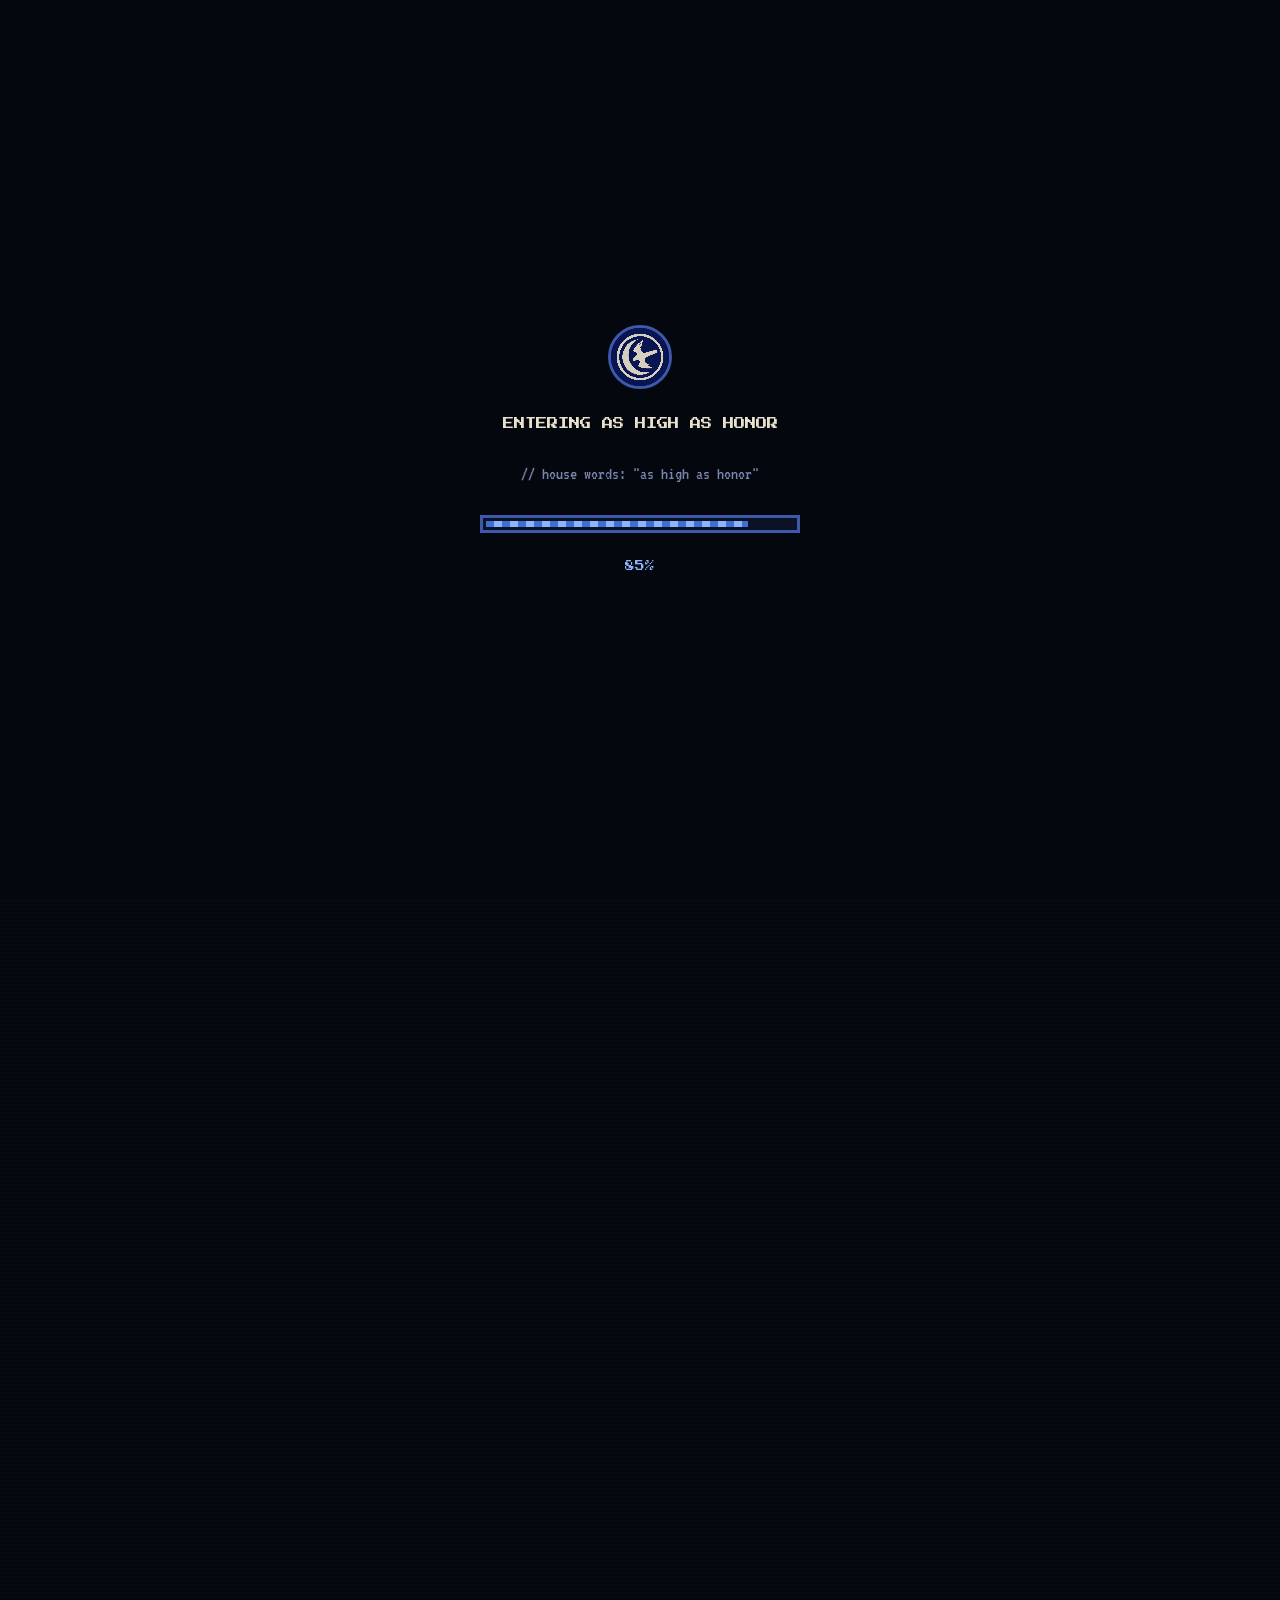
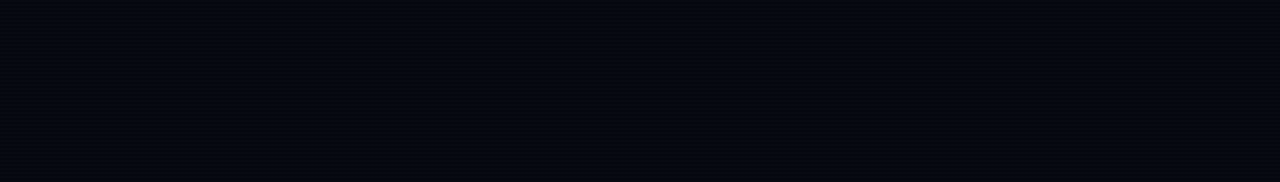
==== index.html @ 05a234ca "Add files via upload" ====
<!doctype html>
<html lang="en">
<head>
<meta charset="UTF-8">
<meta name="viewport" content="width=device-width, initial-scale=1.0">
<title>As High As Honor — CTF Team</title>
<meta name="description" content="As High As Honor — competitive CTF team. AsHighAsHonor.">
<link rel="icon" href="assets/logo.jpg">
<link rel="preconnect" href="https://fonts.googleapis.com">
<link rel="preconnect" href="https://fonts.gstatic.com" crossorigin>
<link href="https://fonts.googleapis.com/css2?family=Press+Start+2P&family=VT323&display=swap" rel="stylesheet">
<link rel="stylesheet" href="assets/styles.css">
</head>
<body data-page="home">

<div id="loader">
  <img class="loader-logo" src="assets/logo.jpg" alt="">
  <div class="loader-text">ENTERING AS HIGH AS HONOR</div>
  <div class="loader-sub">// house words: "as high as honor"</div>
  <div class="loader-bar-track"><div class="loader-bar-fill" id="loader-fill"></div></div>
  <div class="loader-pct" id="loader-pct">0%</div>
</div>

<div id="page-content">

<header>
  <nav class="nav">
    <a class="brand" href="index.html">
      <img src="assets/logo.jpg" alt="As High As Honor logo">
      AS HIGH<br>AS HONOR
    </a>
    <div class="navlinks">
      <a href="index.html" class="active">Home</a>
      <a href="members.html">Members</a>
      <a href="writeups.html">Writeups</a>
      <a href="events.html">Events</a>
      <a href="archive.html">Archive</a>
      <a href="contact.html">Contact</a>
    </div>
    <div class="nav-right">
      <a class="pixel-btn ghost" href="https://ctftime.org/team/447040" target="_blank" rel="noopener">CTFtime</a>
      <a class="pixel-btn" href="https://discord.gg/tjXGtZprT" target="_blank" rel="noopener">Discord</a>
    </div>
  </nav>
</header>

<main>

  <section style="padding-top:88px;">
    <div class="wrap" style="display:grid; grid-template-columns:1.2fr 0.8fr; gap:56px; align-items:center;">
      <div>
        <div class="eyebrow">AsHighAsHonor // CTF Team</div>
        <h1 style="font-size:clamp(1.6rem, 4vw, 2.5rem); color:var(--parchment);">As High<br>As Honor</h1>
        <p style="color:var(--muted); max-width:56ch; font-size:1.2rem; margin-top:22px;">
          A competitive CTF crew forged on precision, patience, and holding the line under pressure.
          We compete across web, pwn, reversing, crypto, and forensics — every banner we fly, we defend.
        </p>
        <div style="display:flex; gap:16px; margin-top:32px; flex-wrap:wrap;">
          <a class="pixel-btn" href="members.html">Meet the Team</a>
          <a class="pixel-btn ghost" href="https://discord.gg/tjXGtZprT" target="_blank" rel="noopener">Join Discord</a>
        </div>
        <div class="tag-row" style="margin-top:36px;">
          <span>Web Exploitation</span>
          <span>Reverse Engineering</span>
          <span>Pwn / Binary Exploitation</span>
          <span>Cryptography</span>
          <span>Forensics</span>
        </div>
      </div>
      <div class="pixel-card" style="padding:28px; text-align:center;">
        <img src="assets/sigil.jpg" alt="As High As Honor emblem" style="border:2px solid var(--line);">
      </div>
    </div>
  </section>

  <section>
    <div class="wrap">
      <div class="section-head">
        <h2>Explore the Team</h2>
        <p>The full archive, competing roster, and every write-up we've published.</p>
      </div>
      <div style="display:grid; grid-template-columns:repeat(4, 1fr); gap:22px;">

        <a class="pixel-card" href="members.html" style="padding:26px; display:block;">
          <div class="pill" style="margin-bottom:14px; display:inline-block;">ROSTER</div>
          <h3 style="font-size:0.85rem; color:var(--parchment); margin:0 0 10px;">Members</h3>
          <p style="color:var(--muted); font-size:1rem; margin:0;">The operators behind the banner.</p>
        </a>

        <a class="pixel-card" href="writeups.html" style="padding:26px; display:block;">
          <div class="pill" style="margin-bottom:14px; display:inline-block;">RESEARCH</div>
          <h3 style="font-size:0.85rem; color:var(--parchment); margin:0 0 10px;">Writeups</h3>
          <p style="color:var(--muted); font-size:1rem; margin:0;">Challenge breakdowns and techniques.</p>
        </a>

        <a class="pixel-card" href="events.html" style="padding:26px; display:block;">
          <div class="pill" style="margin-bottom:14px; display:inline-block;">SCHEDULE</div>
          <h3 style="font-size:0.85rem; color:var(--parchment); margin:0 0 10px;">Events</h3>
          <p style="color:var(--muted); font-size:1rem; margin:0;">CTFs we're entering or have entered.</p>
        </a>

        <a class="pixel-card" href="archive.html" style="padding:26px; display:block;">
          <div class="pill" style="margin-bottom:14px; display:inline-block;">HISTORY</div>
          <h3 style="font-size:0.85rem; color:var(--parchment); margin:0 0 10px;">Archive</h3>
          <p style="color:var(--muted); font-size:1rem; margin:0;">Past seasons and results.</p>
        </a>

      </div>
    </div>
  </section>

  <section>
    <div class="wrap pixel-card" style="padding:52px; display:grid; grid-template-columns:1.2fr 1fr; gap:36px; align-items:center;">
      <div>
        <h2 style="font-size:1.15rem; color:var(--parchment); margin-bottom:14px;">Fight under our banner</h2>
        <p style="color:var(--muted); max-width:48ch;">Follow our writeups, track our next CTF, or drop into the Discord to talk shop with the team.</p>
      </div>
      <a class="pixel-btn" href="contact.html" style="justify-self:start;">Get in Touch</a>
    </div>
  </section>

</main>

<footer>
  <div class="wrap footer-row">
    <span>© 2026 As High As Honor. AsHighAsHonor.</span>
    <span class="footer-motto">"AS HIGH AS HONOR"</span>
  </div>
</footer>

</div>

<script src="assets/loader.js"></script>
</body>
</html>
---- assets/styles.css ----
/* ============================================
   AS HIGH AS HONOR — shared theme
   Dark-age pixel CTF team site
   ============================================ */

:root{
  --bg:#05070f;
  --bg-panel:#0c1225;
  --bg-panel-2:#0f1730;
  --line:#233263;
  --line-bright:#3d59ab;
  --blue:#3d6fd6;
  --blue-bright:#8fb4ff;
  --parchment:#e8e1cd;
  --gold:#c9a24b;
  --text:#d9deef;
  --muted:#7885ad;
  --pixel:8px;
}

*{box-sizing:border-box;}
html{scroll-behavior:smooth;}

body{
  margin:0;
  background:
    repeating-linear-gradient(0deg, rgba(255,255,255,0.012) 0 2px, transparent 2px 4px),
    radial-gradient(ellipse 80% 50% at 50% -10%, rgba(61,111,214,0.18), transparent 60%),
    var(--bg);
  color:var(--text);
  font-family:'VT323', monospace;
  font-size:19px;
  line-height:1.65;
}

h1,h2,h3,.pixel-font{
  font-family:'Press Start 2P', monospace;
  letter-spacing:0.02em;
  line-height:1.5;
}

a{color:inherit; text-decoration:none;}
img{max-width:100%; display:block;}
::selection{background:var(--blue); color:#fff;}
:focus-visible{outline:2px solid var(--blue-bright); outline-offset:3px;}

.wrap{max-width:1120px; margin:0 auto; padding:0 24px;}

/* ---------- pixel-cut card ---------- */
.pixel-card{
  --p:var(--pixel);
  background:var(--bg-panel);
  border:3px solid var(--line);
  clip-path: polygon(
    0 var(--p), var(--p) var(--p), var(--p) 0,
    calc(100% - var(--p)) 0, calc(100% - var(--p)) var(--p), 100% var(--p),
    100% calc(100% - var(--p)), calc(100% - var(--p)) calc(100% - var(--p)), calc(100% - var(--p)) 100%,
    var(--p) 100%, var(--p) calc(100% - var(--p)), 0 calc(100% - var(--p))
  );
}

.pixel-btn{
  --p:6px;
  display:inline-flex; align-items:center; gap:10px;
  font-family:'Press Start 2P', monospace;
  font-size:0.68rem;
  padding:14px 20px;
  background:var(--blue);
  color:#fff;
  border:3px solid var(--blue-bright);
  clip-path: polygon(
    0 var(--p), var(--p) var(--p), var(--p) 0,
    calc(100% - var(--p)) 0, calc(100% - var(--p)) var(--p), 100% var(--p),
    100% calc(100% - var(--p)), calc(100% - var(--p)) calc(100% - var(--p)), calc(100% - var(--p)) 100%,
    var(--p) 100%, var(--p) calc(100% - var(--p)), 0 calc(100% - var(--p))
  );
  transition:transform .12s steps(2), background .15s ease;
  image-rendering:pixelated;
}
.pixel-btn:hover{background:var(--blue-bright); color:var(--bg); transform:translateY(-2px);}
.pixel-btn.ghost{
  background:transparent; color:var(--text); border-color:var(--line);
}
.pixel-btn.ghost:hover{border-color:var(--blue-bright); color:var(--blue-bright); background:transparent;}

/* ---------- header / nav ---------- */
header{
  position:sticky; top:0; z-index:30;
  background:rgba(5,7,15,0.92);
  border-bottom:3px solid var(--line);
}
.nav{
  display:flex; align-items:center; justify-content:space-between;
  padding:14px 24px;
  max-width:1120px; margin:0 auto;
  gap:16px;
}
.brand{
  display:flex; align-items:center; gap:12px;
  font-family:'Press Start 2P', monospace;
  font-size:0.72rem;
  color:var(--parchment);
  flex-shrink:0;
}
.brand img{
  height:36px; width:36px; border-radius:50%;
  border:2px solid var(--line-bright);
}
.navlinks{
  display:flex; gap:22px;
  font-family:'Press Start 2P', monospace;
  font-size:0.6rem;
  flex-wrap:wrap;
}
.navlinks a{color:var(--muted); padding:6px 2px; border-bottom:2px solid transparent; transition:color .15s, border-color .15s;}
.navlinks a:hover, .navlinks a.active{color:var(--blue-bright); border-color:var(--blue-bright);}
.nav-right{display:flex; gap:10px; align-items:center; flex-shrink:0;}
.nav-right .pixel-btn{padding:10px 14px; font-size:0.6rem;}

@media (max-width:920px){
  .navlinks{order:3; width:100%; justify-content:flex-start; gap:14px; padding-top:10px; border-top:2px dashed var(--line);}
  .nav{flex-wrap:wrap;}
}

/* ---------- section basics ---------- */
section{padding:76px 0;}
.eyebrow{
  font-family:'Press Start 2P', monospace;
  font-size:0.62rem;
  color:var(--blue-bright);
  margin-bottom:16px;
}
.section-head{
  display:flex; align-items:baseline; justify-content:space-between;
  gap:24px; flex-wrap:wrap;
  margin-bottom:44px;
  padding-bottom:22px;
  border-bottom:3px solid var(--line);
}
.section-head h2{font-size:1.35rem; color:var(--parchment);}
.section-head p{color:var(--muted); max-width:44ch; margin:0; font-size:1.15rem;}

.muted{color:var(--muted);}
.tag-row{display:flex; flex-wrap:wrap; gap:10px;}
.tag-row span{
  border:2px solid var(--line);
  padding:6px 12px;
  font-size:0.9rem;
  color:var(--muted);
}

/* ---------- footer ---------- */
footer{
  padding:34px 0 44px;
  border-top:3px solid var(--line);
  color:var(--muted);
  font-size:0.95rem;
}
.footer-row{
  display:flex; justify-content:space-between; align-items:center;
  flex-wrap:wrap; gap:12px;
}
.footer-motto{
  font-family:'Press Start 2P', monospace;
  font-size:0.6rem;
  color:var(--blue-bright);
}

/* ---------- social icons ---------- */
.social-row{display:flex; gap:10px; margin-top:18px; flex-wrap:wrap;}
.social-row a{
  width:38px; height:38px;
  border:2px solid var(--line);
  display:flex; align-items:center; justify-content:center;
  color:var(--muted);
  transition:border-color .15s, color .15s, transform .15s;
}
.social-row a:hover{border-color:var(--blue-bright); color:var(--blue-bright); transform:translateY(-2px);}
.social-row svg{width:16px; height:16px; fill:currentColor;}

/* ---------- member cards ---------- */
.leader-card{
  display:grid;
  grid-template-columns:180px 1fr;
  gap:32px;
  align-items:center;
  padding:34px;
  margin-bottom:26px;
}
.leader-photo{
  width:180px; height:180px;
  border:3px solid var(--line-bright);
  overflow:hidden;
  background:var(--bg-panel-2);
}
.leader-photo img{width:100%; height:100%; object-fit:cover;}
.member-role{
  display:inline-block;
  font-family:'Press Start 2P', monospace;
  font-size:0.58rem;
  color:var(--bg);
  background:var(--blue-bright);
  padding:5px 10px;
  margin-bottom:12px;
}
.member-name{font-size:1.15rem; color:var(--parchment);}
.member-desc{color:var(--muted); margin-top:10px; font-size:1.05rem; max-width:58ch;}

.roster{display:grid; grid-template-columns:1fr 1fr; gap:22px;}
.member-card{padding:28px;}
.member-card .avatar{
  width:74px; height:74px;
  border:2px solid var(--line);
  display:flex; align-items:center; justify-content:center;
  font-family:'Press Start 2P', monospace;
  font-size:1rem;
  color:var(--parchment);
  margin-bottom:16px;
  background:var(--bg-panel-2);
}

@media (max-width:760px){
  .leader-card{grid-template-columns:1fr; text-align:center;}
  .leader-photo{margin:0 auto;}
  .social-row{justify-content:center;}
  .roster{grid-template-columns:1fr;}
}

/* ---------- list rows (writeups / events / archive) ---------- */
.row-list{display:flex; flex-direction:column; gap:16px;}
.row-item{
  display:flex; justify-content:space-between; align-items:center;
  gap:20px; padding:22px 26px; flex-wrap:wrap;
}
.row-item .meta{font-size:0.85rem; color:var(--muted);}
.row-item h3{font-family:'Press Start 2P', monospace; font-size:0.78rem; color:var(--parchment); margin:0 0 8px;}
.row-item p{margin:0; color:var(--muted); font-size:1.05rem; max-width:56ch;}
.pill{
  font-family:'Press Start 2P', monospace;
  font-size:0.55rem;
  padding:6px 10px;
  border:2px solid var(--line);
  color:var(--blue-bright);
  white-space:nowrap;
}

.placeholder-note{
  border:2px dashed var(--line);
  padding:20px 24px;
  color:var(--muted);
  font-size:1rem;
}

/* ===================================================
   LOADER
   =================================================== */
#loader{
  position:fixed; inset:0; z-index:9999;
  background:var(--bg);
  display:flex; flex-direction:column; align-items:center; justify-content:center;
  gap:26px;
  transition:opacity .5s steps(6), visibility .5s;
}
#loader.hide{opacity:0; visibility:hidden; pointer-events:none;}
.loader-logo{
  width:64px; height:64px; border-radius:50%;
  border:3px solid var(--line-bright);
  image-rendering:pixelated;
  animation:pulse 1.1s steps(4) infinite;
}
@keyframes pulse{
  0%,100%{filter:brightness(1);}
  50%{filter:brightness(1.5);}
}
.loader-text{
  font-family:'Press Start 2P', monospace;
  font-size:0.7rem;
  color:var(--parchment);
  text-align:center;
  padding:0 20px;
}
.loader-sub{
  font-family:'VT323', monospace;
  font-size:1.1rem;
  color:var(--muted);
}
.loader-bar-track{
  width:min(320px, 70vw);
  height:18px;
  border:3px solid var(--line-bright);
  padding:3px;
  background:var(--bg-panel);
}
.loader-bar-fill{
  height:100%;
  width:0%;
  background:repeating-linear-gradient(90deg, var(--blue) 0 8px, var(--blue-bright) 8px 16px);
}
.loader-pct{
  font-family:'Press Start 2P', monospace;
  font-size:0.6rem;
  color:var(--blue-bright);
}

body.is-loading{overflow:hidden;}
#page-content{opacity:0; transition:opacity .4s ease;}
#page-content.show{opacity:1;}
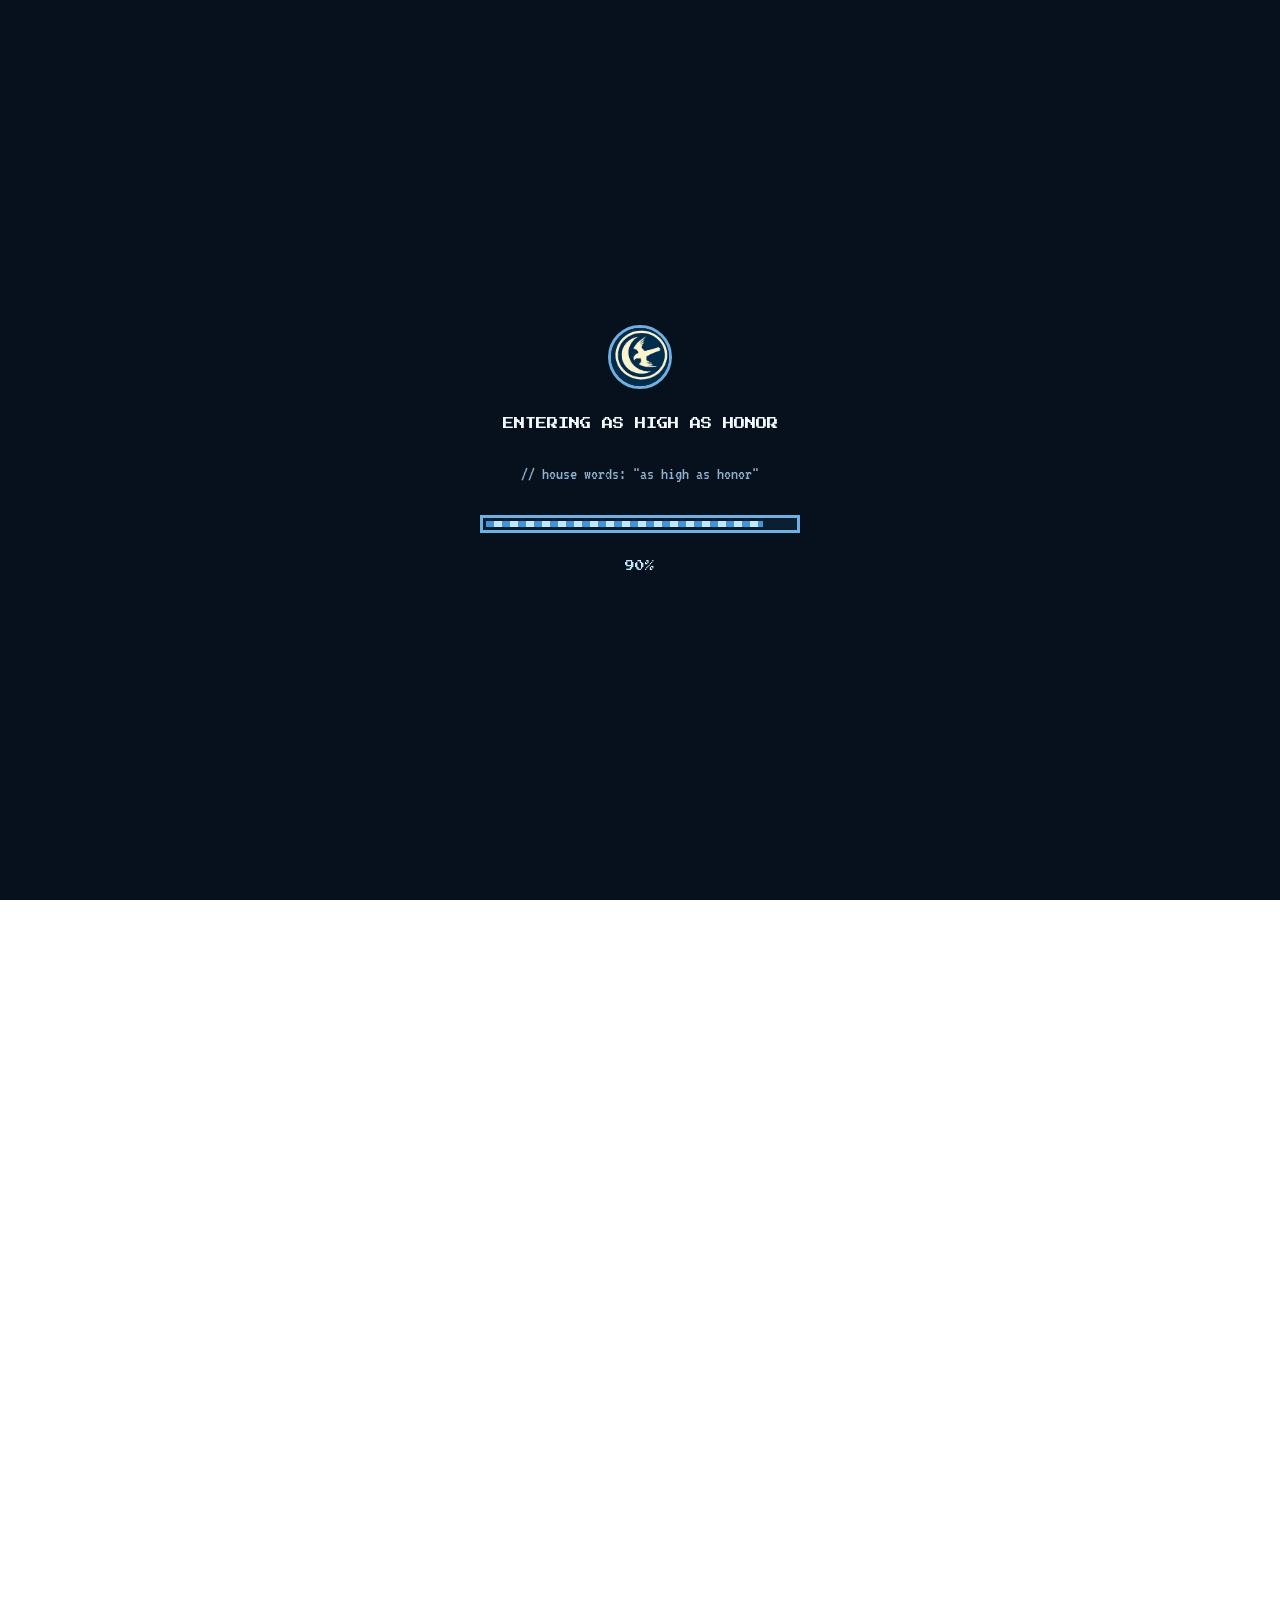
==== commit 43f21016: "Add files via upload" ====
--- a/index.html
+++ b/index.html
@@ -1,135 +1,43 @@
 <!doctype html>
-<html lang="en">
-<head>
-<meta charset="UTF-8">
-<meta name="viewport" content="width=device-width, initial-scale=1.0">
+<html lang="en"><head>
+<meta charset="UTF-8"><meta name="viewport" content="width=device-width, initial-scale=1.0">
 <title>As High As Honor — CTF Team</title>
-<meta name="description" content="As High As Honor — competitive CTF team. AsHighAsHonor.">
 <link rel="icon" href="assets/logo.jpg">
-<link rel="preconnect" href="https://fonts.googleapis.com">
-<link rel="preconnect" href="https://fonts.gstatic.com" crossorigin>
+<link rel="preconnect" href="https://fonts.googleapis.com"><link rel="preconnect" href="https://fonts.gstatic.com" crossorigin>
 <link href="https://fonts.googleapis.com/css2?family=Press+Start+2P&family=VT323&display=swap" rel="stylesheet">
 <link rel="stylesheet" href="assets/styles.css">
 </head>
-<body data-page="home">
-
+<body data-page="index">
 <div id="loader">
-  <img class="loader-logo" src="assets/logo.jpg" alt="">
-  <div class="loader-text">ENTERING AS HIGH AS HONOR</div>
-  <div class="loader-sub">// house words: "as high as honor"</div>
-  <div class="loader-bar-track"><div class="loader-bar-fill" id="loader-fill"></div></div>
-  <div class="loader-pct" id="loader-pct">0%</div>
+<img class="loader-logo" src="assets/logo.jpg" alt="">
+<div class="loader-text">ENTERING AS HIGH AS HONOR</div><div class="loader-sub">// house words: "as high as honor"</div>
+<div class="loader-bar-track"><div class="loader-bar-fill" id="loader-fill"></div></div>
+<div class="loader-pct" id="loader-pct">0%</div>
 </div>
-
 <div id="page-content">
-
-<header>
-  <nav class="nav">
-    <a class="brand" href="index.html">
-      <img src="assets/logo.jpg" alt="As High As Honor logo">
-      AS HIGH<br>AS HONOR
-    </a>
-    <div class="navlinks">
-      <a href="index.html" class="active">Home</a>
-      <a href="members.html">Members</a>
-      <a href="writeups.html">Writeups</a>
-      <a href="events.html">Events</a>
-      <a href="archive.html">Archive</a>
-      <a href="contact.html">Contact</a>
-    </div>
-    <div class="nav-right">
-      <a class="pixel-btn ghost" href="https://ctftime.org/team/447040" target="_blank" rel="noopener">CTFtime</a>
-      <a class="pixel-btn" href="https://discord.gg/tjXGtZprT" target="_blank" rel="noopener">Discord</a>
-    </div>
-  </nav>
-</header>
-
+<header><nav class="nav">
+<a class="brand" href="index.html"><img src="assets/logo.jpg" alt="As High As Honor logo">AS HIGH<br>AS HONOR</a>
+<div class="navlinks"><a href="index.html" class=active>Home</a><a href="members.html">Members</a><a href="writeups.html">Writeups</a><a href="events.html">Events</a><a href="archive.html">Archive</a><a href="contact.html">Contact</a></div>
+<div class="nav-right"><a class="pixel-btn ghost" href="https://ctftime.org/team/447040" target="_blank" rel="noopener">CTFtime</a><a class="pixel-btn" href="https://discord.gg/tjXGtZprT" target="_blank" rel="noopener">Discord</a></div>
+</nav></header>
 <main>
-
-  <section style="padding-top:88px;">
-    <div class="wrap" style="display:grid; grid-template-columns:1.2fr 0.8fr; gap:56px; align-items:center;">
-      <div>
-        <div class="eyebrow">AsHighAsHonor // CTF Team</div>
-        <h1 style="font-size:clamp(1.6rem, 4vw, 2.5rem); color:var(--parchment);">As High<br>As Honor</h1>
-        <p style="color:var(--muted); max-width:56ch; font-size:1.2rem; margin-top:22px;">
-          A competitive CTF crew forged on precision, patience, and holding the line under pressure.
-          We compete across web, pwn, reversing, crypto, and forensics — every banner we fly, we defend.
-        </p>
-        <div style="display:flex; gap:16px; margin-top:32px; flex-wrap:wrap;">
-          <a class="pixel-btn" href="members.html">Meet the Team</a>
-          <a class="pixel-btn ghost" href="https://discord.gg/tjXGtZprT" target="_blank" rel="noopener">Join Discord</a>
-        </div>
-        <div class="tag-row" style="margin-top:36px;">
-          <span>Web Exploitation</span>
-          <span>Reverse Engineering</span>
-          <span>Pwn / Binary Exploitation</span>
-          <span>Cryptography</span>
-          <span>Forensics</span>
-        </div>
-      </div>
-      <div class="pixel-card" style="padding:28px; text-align:center;">
-        <img src="assets/sigil.jpg" alt="As High As Honor emblem" style="border:2px solid var(--line);">
-      </div>
-    </div>
-  </section>
-
-  <section>
-    <div class="wrap">
-      <div class="section-head">
-        <h2>Explore the Team</h2>
-        <p>The full archive, competing roster, and every write-up we've published.</p>
-      </div>
-      <div style="display:grid; grid-template-columns:repeat(4, 1fr); gap:22px;">
-
-        <a class="pixel-card" href="members.html" style="padding:26px; display:block;">
-          <div class="pill" style="margin-bottom:14px; display:inline-block;">ROSTER</div>
-          <h3 style="font-size:0.85rem; color:var(--parchment); margin:0 0 10px;">Members</h3>
-          <p style="color:var(--muted); font-size:1rem; margin:0;">The operators behind the banner.</p>
-        </a>
-
-        <a class="pixel-card" href="writeups.html" style="padding:26px; display:block;">
-          <div class="pill" style="margin-bottom:14px; display:inline-block;">RESEARCH</div>
-          <h3 style="font-size:0.85rem; color:var(--parchment); margin:0 0 10px;">Writeups</h3>
-          <p style="color:var(--muted); font-size:1rem; margin:0;">Challenge breakdowns and techniques.</p>
-        </a>
-
-        <a class="pixel-card" href="events.html" style="padding:26px; display:block;">
-          <div class="pill" style="margin-bottom:14px; display:inline-block;">SCHEDULE</div>
-          <h3 style="font-size:0.85rem; color:var(--parchment); margin:0 0 10px;">Events</h3>
-          <p style="color:var(--muted); font-size:1rem; margin:0;">CTFs we're entering or have entered.</p>
-        </a>
-
-        <a class="pixel-card" href="archive.html" style="padding:26px; display:block;">
-          <div class="pill" style="margin-bottom:14px; display:inline-block;">HISTORY</div>
-          <h3 style="font-size:0.85rem; color:var(--parchment); margin:0 0 10px;">Archive</h3>
-          <p style="color:var(--muted); font-size:1rem; margin:0;">Past seasons and results.</p>
-        </a>
-
-      </div>
-    </div>
-  </section>
-
-  <section>
-    <div class="wrap pixel-card" style="padding:52px; display:grid; grid-template-columns:1.2fr 1fr; gap:36px; align-items:center;">
-      <div>
-        <h2 style="font-size:1.15rem; color:var(--parchment); margin-bottom:14px;">Fight under our banner</h2>
-        <p style="color:var(--muted); max-width:48ch;">Follow our writeups, track our next CTF, or drop into the Discord to talk shop with the team.</p>
-      </div>
-      <a class="pixel-btn" href="contact.html" style="justify-self:start;">Get in Touch</a>
-    </div>
-  </section>
-
+<section style="padding-top:88px;"><div class="wrap hero">
+<div><div class="eyebrow">AsHighAsHonor // CTF Team</div>
+<h1 class="hero-title">As High<br>As Honor</h1>
+<p class="lead2">A competitive CTF crew forged on precision, patience, and holding the line under pressure. We compete across web, network, pwn, reversing, crypto, forensics, OSINT and mobile — every banner we fly, we defend.</p>
+<div class="btn-row"><a class="pixel-btn" href="members.html">Meet the Team</a><a class="pixel-btn ghost" href="https://discord.gg/tjXGtZprT" target="_blank" rel="noopener">Join Discord</a><a class="pixel-btn ghost" href="https://ctf.hackthebox.com/team/overview/327484" target="_blank" rel="noopener"><svg class="htb-logo" viewBox="0 0 14 13" shape-rendering="crispEdges" aria-hidden="true"><rect x="6" y="0" width="1" height="1" fill="#9fef00"/><rect x="7" y="0" width="1" height="1" fill="#9fef00"/><rect x="4" y="1" width="1" height="1" fill="#9fef00"/><rect x="5" y="1" width="1" height="1" fill="#9fef00"/><rect x="6" y="1" width="1" height="1" fill="#9fef00"/><rect x="7" y="1" width="1" height="1" fill="#9fef00"/><rect x="8" y="1" width="1" height="1" fill="#9fef00"/><rect x="9" y="1" width="1" height="1" fill="#9fef00"/><rect x="2" y="2" width="1" height="1" fill="#9fef00"/><rect x="3" y="2" width="1" height="1" fill="#9fef00"/><rect x="4" y="2" width="1" height="1" fill="#9fef00"/><rect x="5" y="2" width="1" height="1" fill="#9fef00"/><rect x="6" y="2" width="1" height="1" fill="#9fef00"/><rect x="7" y="2" width="1" height="1" fill="#9fef00"/><rect x="8" y="2" width="1" height="1" fill="#9fef00"/><rect x="9" y="2" width="1" height="1" fill="#9fef00"/><rect x="10" y="2" width="1" height="1" fill="#9fef00"/><rect x="11" y="2" width="1" height="1" fill="#9fef00"/><rect x="0" y="3" width="1" height="1" fill="#9fef00"/><rect x="1" y="3" width="1" height="1" fill="#9fef00"/><rect x="2" y="3" width="1" height="1" fill="#9fef00"/><rect x="3" y="3" width="1" height="1" fill="#0b1f33"/><rect x="4" y="3" width="1" height="1" fill="#9fef00"/><rect x="5" y="3" width="1" height="1" fill="#9fef00"/><rect x="6" y="3" width="1" height="1" fill="#9fef00"/><rect x="7" y="3" width="1" height="1" fill="#9fef00"/><rect x="8" y="3" width="1" height="1" fill="#9fef00"/><rect x="9" y="3" width="1" height="1" fill="#9fef00"/><rect x="10" y="3" width="1" height="1" fill="#0b1f33"/><rect x="11" y="3" width="1" height="1" fill="#9fef00"/><rect x="12" y="3" width="1" height="1" fill="#9fef00"/><rect x="13" y="3" width="1" height="1" fill="#9fef00"/><rect x="0" y="4" width="1" height="1" fill="#9fef00"/><rect x="1" y="4" width="1" height="1" fill="#9fef00"/><rect x="2" y="4" width="1" height="1" fill="#9fef00"/><rect x="3" y="4" width="1" height="1" fill="#9fef00"/><rect x="4" y="4" width="1" height="1" fill="#0b1f33"/><rect x="5" y="4" width="1" height="1" fill="#9fef00"/><rect x="6" y="4" width="1" height="1" fill="#9fef00"/><rect x="7" y="4" width="1" height="1" fill="#9fef00"/><rect x="8" y="4" width="1" height="1" fill="#9fef00"/><rect x="9" y="4" width="1" height="1" fill="#0b1f33"/><rect x="10" y="4" width="1" height="1" fill="#9fef00"/><rect x="11" y="4" width="1" height="1" fill="#9fef00"/><rect x="12" y="4" width="1" height="1" fill="#9fef00"/><rect x="13" y="4" width="1" height="1" fill="#9fef00"/><rect x="0" y="5" width="1" height="1" fill="#9fef00"/><rect x="1" y="5" width="1" height="1" fill="#9fef00"/><rect x="2" y="5" width="1" height="1" fill="#9fef00"/><rect x="3" y="5" width="1" height="1" fill="#9fef00"/><rect x="4" y="5" width="1" height="1" fill="#9fef00"/><rect x="5" y="5" width="1" height="1" fill="#0b1f33"/><rect x="6" y="5" width="1" height="1" fill="#9fef00"/><rect x="7" y="5" width="1" height="1" fill="#9fef00"/><rect x="8" y="5" width="1" height="1" fill="#0b1f33"/><rect x="9" y="5" width="1" height="1" fill="#9fef00"/><rect x="10" y="5" width="1" height="1" fill="#9fef00"/><rect x="11" y="5" width="1" height="1" fill="#9fef00"/><rect x="12" y="5" width="1" height="1" fill="#9fef00"/><rect x="13" y="5" width="1" height="1" fill="#9fef00"/><rect x="0" y="6" width="1" height="1" fill="#9fef00"/><rect x="1" y="6" width="1" height="1" fill="#9fef00"/><rect x="2" y="6" width="1" height="1" fill="#9fef00"/><rect x="3" y="6" width="1" height="1" fill="#9fef00"/><rect x="4" y="6" width="1" height="1" fill="#9fef00"/><rect x="5" y="6" width="1" height="1" fill="#9fef00"/><rect x="6" y="6" width="1" height="1" fill="#0b1f33"/><rect x="7" y="6" width="1" height="1" fill="#0b1f33"/><rect x="8" y="6" width="1" height="1" fill="#9fef00"/><rect x="9" y="6" width="1" height="1" fill="#9fef00"/><rect x="10" y="6" width="1" height="1" fill="#9fef00"/><rect x="11" y="6" width="1" height="1" fill="#9fef00"/><rect x="12" y="6" width="1" height="1" fill="#9fef00"/><rect x="13" y="6" width="1" height="1" fill="#9fef00"/><rect x="0" y="7" width="1" height="1" fill="#9fef00"/><rect x="1" y="7" width="1" height="1" fill="#9fef00"/><rect x="2" y="7" width="1" height="1" fill="#9fef00"/><rect x="3" y="7" width="1" height="1" fill="#9fef00"/><rect x="4" y="7" width="1" height="1" fill="#9fef00"/><rect x="5" y="7" width="1" height="1" fill="#9fef00"/><rect x="6" y="7" width="1" height="1" fill="#0b1f33"/><rect x="7" y="7" width="1" height="1" fill="#0b1f33"/><rect x="8" y="7" width="1" height="1" fill="#9fef00"/><rect x="9" y="7" width="1" height="1" fill="#9fef00"/><rect x="10" y="7" width="1" height="1" fill="#9fef00"/><rect x="11" y="7" width="1" height="1" fill="#9fef00"/><rect x="12" y="7" width="1" height="1" fill="#9fef00"/><rect x="13" y="7" width="1" height="1" fill="#9fef00"/><rect x="0" y="8" width="1" height="1" fill="#9fef00"/><rect x="1" y="8" width="1" height="1" fill="#9fef00"/><rect x="2" y="8" width="1" height="1" fill="#9fef00"/><rect x="3" y="8" width="1" height="1" fill="#9fef00"/><rect x="4" y="8" width="1" height="1" fill="#9fef00"/><rect x="5" y="8" width="1" height="1" fill="#9fef00"/><rect x="6" y="8" width="1" height="1" fill="#0b1f33"/><rect x="7" y="8" width="1" height="1" fill="#0b1f33"/><rect x="8" y="8" width="1" height="1" fill="#9fef00"/><rect x="9" y="8" width="1" height="1" fill="#9fef00"/><rect x="10" y="8" width="1" height="1" fill="#9fef00"/><rect x="11" y="8" width="1" height="1" fill="#9fef00"/><rect x="12" y="8" width="1" height="1" fill="#9fef00"/><rect x="13" y="8" width="1" height="1" fill="#9fef00"/><rect x="0" y="9" width="1" height="1" fill="#9fef00"/><rect x="1" y="9" width="1" height="1" fill="#9fef00"/><rect x="2" y="9" width="1" height="1" fill="#9fef00"/><rect x="3" y="9" width="1" height="1" fill="#9fef00"/><rect x="4" y="9" width="1" height="1" fill="#9fef00"/><rect x="5" y="9" width="1" height="1" fill="#9fef00"/><rect x="6" y="9" width="1" height="1" fill="#0b1f33"/><rect x="7" y="9" width="1" height="1" fill="#0b1f33"/><rect x="8" y="9" width="1" height="1" fill="#9fef00"/><rect x="9" y="9" width="1" height="1" fill="#9fef00"/><rect x="10" y="9" width="1" height="1" fill="#9fef00"/><rect x="11" y="9" width="1" height="1" fill="#9fef00"/><rect x="12" y="9" width="1" height="1" fill="#9fef00"/><rect x="13" y="9" width="1" height="1" fill="#9fef00"/><rect x="2" y="10" width="1" height="1" fill="#9fef00"/><rect x="3" y="10" width="1" height="1" fill="#9fef00"/><rect x="4" y="10" width="1" height="1" fill="#9fef00"/><rect x="5" y="10" width="1" height="1" fill="#9fef00"/><rect x="6" y="10" width="1" height="1" fill="#0b1f33"/><rect x="7" y="10" width="1" height="1" fill="#0b1f33"/><rect x="8" y="10" width="1" height="1" fill="#9fef00"/><rect x="9" y="10" width="1" height="1" fill="#9fef00"/><rect x="10" y="10" width="1" height="1" fill="#9fef00"/><rect x="11" y="10" width="1" height="1" fill="#9fef00"/><rect x="4" y="11" width="1" height="1" fill="#9fef00"/><rect x="5" y="11" width="1" height="1" fill="#9fef00"/><rect x="6" y="11" width="1" height="1" fill="#0b1f33"/><rect x="7" y="11" width="1" height="1" fill="#0b1f33"/><rect x="8" y="11" width="1" height="1" fill="#9fef00"/><rect x="9" y="11" width="1" height="1" fill="#9fef00"/><rect x="6" y="12" width="1" height="1" fill="#0b1f33"/><rect x="7" y="12" width="1" height="1" fill="#0b1f33"/></svg> Hack The Box</a></div>
+<div class="tag-row" style="margin-top:36px;"><span>Web</span><span>Network</span><span>Reverse Engineering</span><span>Pwn</span><span>Cryptography</span><span>Forensics</span><span>OSINT</span><span>Mobile</span></div>
+<p class="muted aka">Also known as: AHAH · AH_AH · ashighashonor2026</p></div>
+<div class="pixel-card sigil"><img src="assets/sigil.jpg" alt="As High As Honor emblem"></div>
+</div></section>
+<section><div class="wrap">
+<div class="section-head"><h2>Explore the Team</h2><p>The roster, our write-ups, and every competition we've played.</p></div>
+<div class="grid4"><a class="pixel-card tile" href="members.html"><div class="pill">ROSTER</div><h3>Members</h3><p>The operators behind the banner.</p></a><a class="pixel-card tile" href="writeups.html"><div class="pill">RESEARCH</div><h3>Writeups</h3><p>Challenge breakdowns and techniques.</p></a><a class="pixel-card tile" href="events.html"><div class="pill">RESULTS</div><h3>Events</h3><p>CTFs we've fought through.</p></a><a class="pixel-card tile" href="archive.html"><div class="pill">HISTORY</div><h3>Archive</h3><p>Past seasons and results.</p></a></div></div></section>
+<section><div class="wrap pixel-card cta">
+<div><h2>Fight under our banner</h2><p class="muted">Follow our writeups, see our results, or drop into the Discord to talk shop with the team.</p></div>
+<a class="pixel-btn" href="contact.html" style="justify-self:start;">Get in Touch</a></div></section>
 </main>
-
-<footer>
-  <div class="wrap footer-row">
-    <span>© 2026 As High As Honor. AsHighAsHonor.</span>
-    <span class="footer-motto">"AS HIGH AS HONOR"</span>
-  </div>
-</footer>
-
+<footer><div class="wrap footer-row"><span>© 2026 As High As Honor. AsHighAsHonor.</span><span class="footer-motto">"AS HIGH AS HONOR"</span></div></footer>
 </div>
-
 <script src="assets/loader.js"></script>
-</body>
-</html>
+</body></html>
--- a/assets/styles.css
+++ b/assets/styles.css
@@ -1,307 +1,157 @@
-/* ============================================
-   AS HIGH AS HONOR — shared theme
-   Dark-age pixel CTF team site
-   ============================================ */
-
+/* AS HIGH AS HONOR — winter theme: frozen pixel realm */
 :root{
-  --bg:#05070f;
-  --bg-panel:#0c1225;
-  --bg-panel-2:#0f1730;
-  --line:#233263;
-  --line-bright:#3d59ab;
-  --blue:#3d6fd6;
-  --blue-bright:#8fb4ff;
-  --parchment:#e8e1cd;
-  --gold:#c9a24b;
-  --text:#d9deef;
-  --muted:#7885ad;
-  --pixel:8px;
+  --bg:#06111d; --bg-panel:#0b1f33; --bg-panel-2:#112c47;
+  --line:#2b5276; --line-bright:#6fb0e0;
+  --blue:#3f95d8; --blue-bright:#c4e8ff;
+  --parchment:#f2f9ff; --gold:#e6f6ff;
+  --text:#dcebf8; --muted:#8fb2cf;
+  --glow:rgba(150,220,255,.6); --pixel:8px;
 }
-
 *{box-sizing:border-box;}
 html{scroll-behavior:smooth;}
-
 body{
-  margin:0;
+  margin:0; color:var(--text); font-family:'VT323',monospace; font-size:19px; line-height:1.65;
   background:
-    repeating-linear-gradient(0deg, rgba(255,255,255,0.012) 0 2px, transparent 2px 4px),
-    radial-gradient(ellipse 80% 50% at 50% -10%, rgba(61,111,214,0.18), transparent 60%),
-    var(--bg);
-  color:var(--text);
-  font-family:'VT323', monospace;
-  font-size:19px;
-  line-height:1.65;
+    radial-gradient(ellipse 70% 40% at 20% -5%, rgba(110,200,255,.20), transparent 60%),
+    radial-gradient(ellipse 60% 35% at 85% 0%, rgba(150,170,255,.14), transparent 60%),
+    repeating-linear-gradient(0deg, rgba(255,255,255,.015) 0 2px, transparent 2px 4px),
+    linear-gradient(180deg,#06111d 0%,#0a1c30 100%);
+  background-attachment:fixed;
 }
-
-h1,h2,h3,.pixel-font{
-  font-family:'Press Start 2P', monospace;
-  letter-spacing:0.02em;
-  line-height:1.5;
-}
-
+/* snow-covered ground along the bottom of the screen */
+body::after{content:""; position:fixed; left:0; right:0; bottom:0; height:80px; pointer-events:none; z-index:40;
+  background:linear-gradient(0deg, rgba(236,248,255,.30), rgba(236,248,255,.08) 55%, transparent);}
+h1,h2,h3,.pixel-font{font-family:'Press Start 2P',monospace; letter-spacing:.02em; line-height:1.5;}
 a{color:inherit; text-decoration:none;}
 img{max-width:100%; display:block;}
 ::selection{background:var(--blue); color:#fff;}
 :focus-visible{outline:2px solid var(--blue-bright); outline-offset:3px;}
+.wrap{max-width:1120px; margin:0 auto; padding:0 24px;}
+.muted{color:var(--muted);}
+.lead{max-width:56ch; font-size:1.15rem; margin-top:14px;}
+.lead2{color:var(--muted); max-width:56ch; font-size:1.2rem; margin-top:22px;}
+.aka{margin-top:18px; font-size:1rem;}
+.page-title{font-size:clamp(1.4rem,3.5vw,2.1rem); color:var(--parchment); text-shadow:0 0 18px rgba(150,220,255,.35);}
+.hero-title{font-size:clamp(1.6rem,4vw,2.5rem); color:var(--parchment); text-shadow:0 0 22px rgba(150,220,255,.45);}
+.link{color:var(--blue-bright); border-bottom:1px solid var(--blue-bright);}
+.link:hover{text-shadow:0 0 10px var(--glow);}
+.handle{font-family:'VT323',monospace; font-size:1rem; color:var(--muted);}
 
-.wrap{max-width:1120px; margin:0 auto; padding:0 24px;}
-
-/* ---------- pixel-cut card ---------- */
+/* pixel-cut frosted card */
 .pixel-card{
-  --p:var(--pixel);
-  background:var(--bg-panel);
+  --p:var(--pixel); position:relative;
+  background:linear-gradient(180deg, rgba(20,48,76,.78), rgba(11,31,51,.88));
   border:3px solid var(--line);
-  clip-path: polygon(
-    0 var(--p), var(--p) var(--p), var(--p) 0,
-    calc(100% - var(--p)) 0, calc(100% - var(--p)) var(--p), 100% var(--p),
-    100% calc(100% - var(--p)), calc(100% - var(--p)) calc(100% - var(--p)), calc(100% - var(--p)) 100%,
-    var(--p) 100%, var(--p) calc(100% - var(--p)), 0 calc(100% - var(--p))
-  );
+  clip-path:polygon(0 var(--p),var(--p) var(--p),var(--p) 0,calc(100% - var(--p)) 0,calc(100% - var(--p)) var(--p),100% var(--p),100% calc(100% - var(--p)),calc(100% - var(--p)) calc(100% - var(--p)),calc(100% - var(--p)) 100%,var(--p) 100%,var(--p) calc(100% - var(--p)),0 calc(100% - var(--p)));
+  transition:border-color .2s, box-shadow .25s, background .25s;
 }
+/* snow cap on every card */
+.pixel-card::before{content:""; position:absolute; top:0; left:var(--p); right:var(--p); height:5px; pointer-events:none;
+  background:linear-gradient(90deg, transparent, rgba(255,255,255,.85) 15%, rgba(255,255,255,.95) 50%, rgba(255,255,255,.85) 85%, transparent);}
+.pixel-card:hover{border-color:var(--blue-bright); box-shadow:inset 0 0 34px rgba(150,220,255,.28), inset 0 0 6px rgba(200,240,255,.5); background:linear-gradient(180deg, rgba(28,64,99,.85), rgba(14,38,62,.92));}
 
 .pixel-btn{
-  --p:6px;
-  display:inline-flex; align-items:center; gap:10px;
-  font-family:'Press Start 2P', monospace;
-  font-size:0.68rem;
-  padding:14px 20px;
-  background:var(--blue);
-  color:#fff;
-  border:3px solid var(--blue-bright);
-  clip-path: polygon(
-    0 var(--p), var(--p) var(--p), var(--p) 0,
-    calc(100% - var(--p)) 0, calc(100% - var(--p)) var(--p), 100% var(--p),
-    100% calc(100% - var(--p)), calc(100% - var(--p)) calc(100% - var(--p)), calc(100% - var(--p)) 100%,
-    var(--p) 100%, var(--p) calc(100% - var(--p)), 0 calc(100% - var(--p))
-  );
-  transition:transform .12s steps(2), background .15s ease;
-  image-rendering:pixelated;
+  --p:6px; display:inline-flex; align-items:center; gap:10px;
+  font-family:'Press Start 2P',monospace; font-size:.68rem; padding:14px 20px;
+  background:var(--blue); color:#fff; border:3px solid var(--blue-bright);
+  clip-path:polygon(0 var(--p),var(--p) var(--p),var(--p) 0,calc(100% - var(--p)) 0,calc(100% - var(--p)) var(--p),100% var(--p),100% calc(100% - var(--p)),calc(100% - var(--p)) calc(100% - var(--p)),calc(100% - var(--p)) 100%,var(--p) 100%,var(--p) calc(100% - var(--p)),0 calc(100% - var(--p)));
+  transition:transform .12s steps(2), background .2s, box-shadow .2s;
 }
-.pixel-btn:hover{background:var(--blue-bright); color:var(--bg); transform:translateY(-2px);}
-.pixel-btn.ghost{
-  background:transparent; color:var(--text); border-color:var(--line);
-}
-.pixel-btn.ghost:hover{border-color:var(--blue-bright); color:var(--blue-bright); background:transparent;}
+.pixel-btn:hover{background:var(--blue-bright); color:#06111d; transform:translateY(-2px); box-shadow:inset 0 0 18px rgba(255,255,255,.7);}
+.pixel-btn.ghost{background:transparent; color:var(--text); border-color:var(--line);}
+.pixel-btn.ghost:hover{border-color:var(--blue-bright); color:var(--blue-bright); background:rgba(150,220,255,.12); box-shadow:inset 0 0 20px rgba(150,220,255,.35);}
 
-/* ---------- header / nav ---------- */
-header{
-  position:sticky; top:0; z-index:30;
-  background:rgba(5,7,15,0.92);
-  border-bottom:3px solid var(--line);
-}
-.nav{
-  display:flex; align-items:center; justify-content:space-between;
-  padding:14px 24px;
-  max-width:1120px; margin:0 auto;
-  gap:16px;
-}
-.brand{
-  display:flex; align-items:center; gap:12px;
-  font-family:'Press Start 2P', monospace;
-  font-size:0.72rem;
-  color:var(--parchment);
-  flex-shrink:0;
-}
-.brand img{
-  height:36px; width:36px; border-radius:50%;
-  border:2px solid var(--line-bright);
-}
-.navlinks{
-  display:flex; gap:22px;
-  font-family:'Press Start 2P', monospace;
-  font-size:0.6rem;
-  flex-wrap:wrap;
-}
-.navlinks a{color:var(--muted); padding:6px 2px; border-bottom:2px solid transparent; transition:color .15s, border-color .15s;}
-.navlinks a:hover, .navlinks a.active{color:var(--blue-bright); border-color:var(--blue-bright);}
+header{position:sticky; top:0; z-index:30; background:rgba(6,17,29,.9); backdrop-filter:blur(6px); border-bottom:3px solid var(--line);}
+.nav{display:flex; align-items:center; justify-content:space-between; padding:14px 24px; max-width:1120px; margin:0 auto; gap:16px;}
+.brand{display:flex; align-items:center; gap:12px; font-family:'Press Start 2P',monospace; font-size:.72rem; color:var(--parchment); flex-shrink:0;}
+.brand img{height:36px; width:36px; border-radius:50%; border:2px solid var(--line-bright); transition:box-shadow .2s;}
+.brand:hover img{box-shadow:0 0 16px var(--glow);}
+.navlinks{display:flex; gap:22px; font-family:'Press Start 2P',monospace; font-size:.6rem; flex-wrap:wrap;}
+.navlinks a{color:var(--muted); padding:6px 2px; border-bottom:2px solid transparent; transition:color .15s,border-color .15s,text-shadow .15s;}
+.navlinks a:hover,.navlinks a.active{color:var(--blue-bright); border-color:var(--blue-bright); text-shadow:0 0 12px var(--glow);}
 .nav-right{display:flex; gap:10px; align-items:center; flex-shrink:0;}
-.nav-right .pixel-btn{padding:10px 14px; font-size:0.6rem;}
+.nav-right .pixel-btn{padding:10px 14px; font-size:.6rem;}
+@media (max-width:920px){.navlinks{order:3; width:100%; gap:14px; padding-top:10px; border-top:2px dashed var(--line);} .nav{flex-wrap:wrap;}}
 
-@media (max-width:920px){
-  .navlinks{order:3; width:100%; justify-content:flex-start; gap:14px; padding-top:10px; border-top:2px dashed var(--line);}
-  .nav{flex-wrap:wrap;}
-}
-
-/* ---------- section basics ---------- */
 section{padding:76px 0;}
-.eyebrow{
-  font-family:'Press Start 2P', monospace;
-  font-size:0.62rem;
-  color:var(--blue-bright);
-  margin-bottom:16px;
-}
-.section-head{
-  display:flex; align-items:baseline; justify-content:space-between;
-  gap:24px; flex-wrap:wrap;
-  margin-bottom:44px;
-  padding-bottom:22px;
-  border-bottom:3px solid var(--line);
-}
+section.top{padding-bottom:0;}
+.eyebrow{font-family:'Press Start 2P',monospace; font-size:.62rem; color:var(--blue-bright); margin-bottom:16px;}
+.section-head{display:flex; align-items:baseline; justify-content:space-between; gap:24px; flex-wrap:wrap; margin-bottom:44px; padding-bottom:22px; border-bottom:3px solid var(--line);}
 .section-head h2{font-size:1.35rem; color:var(--parchment);}
 .section-head p{color:var(--muted); max-width:44ch; margin:0; font-size:1.15rem;}
+.btn-row{display:flex; gap:16px; margin-top:32px; flex-wrap:wrap;}
+.tag-row{display:flex; flex-wrap:wrap; gap:10px;}
+.tag-row span{border:2px solid var(--line); padding:4px 12px; font-size:.95rem; color:var(--muted); transition:border-color .2s,color .2s,box-shadow .2s;}
+.tag-row span:hover{border-color:var(--blue-bright); color:var(--blue-bright); box-shadow:0 0 14px var(--glow);}
+.tag-row.skills{margin-top:14px;}
+.tag-row.skills span{border-color:var(--line-bright); color:var(--blue-bright); font-size:.9rem; padding:2px 10px;}
 
-.muted{color:var(--muted);}
-.tag-row{display:flex; flex-wrap:wrap; gap:10px;}
-.tag-row span{
-  border:2px solid var(--line);
-  padding:6px 12px;
-  font-size:0.9rem;
-  color:var(--muted);
-}
+/* home */
+.hero{display:grid; grid-template-columns:1.2fr .8fr; gap:56px; align-items:center;}
+.sigil{padding:28px;} .sigil img{border:2px solid var(--line);}
+.grid4{display:grid; grid-template-columns:repeat(4,1fr); gap:22px;}
+.tile{padding:26px; display:block;} .tile h3{font-size:.85rem; color:var(--parchment); margin:14px 0 10px;} .tile p{color:var(--muted); font-size:1rem; margin:0;}
+.cta{padding:52px; display:grid; grid-template-columns:1.2fr 1fr; gap:36px; align-items:center;}
+.cta h2{font-size:1.15rem; color:var(--parchment); margin-bottom:14px;}
+@media (max-width:860px){.hero,.cta{grid-template-columns:1fr;} .grid4{grid-template-columns:1fr 1fr;}}
+@media (max-width:520px){.grid4{grid-template-columns:1fr;}}
 
-/* ---------- footer ---------- */
-footer{
-  padding:34px 0 44px;
-  border-top:3px solid var(--line);
-  color:var(--muted);
-  font-size:0.95rem;
-}
-.footer-row{
-  display:flex; justify-content:space-between; align-items:center;
-  flex-wrap:wrap; gap:12px;
-}
-.footer-motto{
-  font-family:'Press Start 2P', monospace;
-  font-size:0.6rem;
-  color:var(--blue-bright);
-}
+footer{padding:34px 0 110px; border-top:3px solid var(--line-bright); color:var(--muted); font-size:.95rem; background:linear-gradient(180deg, rgba(220,240,255,.10), transparent);}
+.footer-row{display:flex; justify-content:space-between; align-items:center; flex-wrap:wrap; gap:12px;}
+.footer-motto{font-family:'Press Start 2P',monospace; font-size:.6rem; color:var(--blue-bright);}
 
-/* ---------- social icons ---------- */
 .social-row{display:flex; gap:10px; margin-top:18px; flex-wrap:wrap;}
-.social-row a{
-  width:38px; height:38px;
-  border:2px solid var(--line);
-  display:flex; align-items:center; justify-content:center;
-  color:var(--muted);
-  transition:border-color .15s, color .15s, transform .15s;
-}
-.social-row a:hover{border-color:var(--blue-bright); color:var(--blue-bright); transform:translateY(-2px);}
+.social-row a{width:38px; height:38px; border:2px solid var(--line); display:flex; align-items:center; justify-content:center; color:var(--muted); transition:border-color .15s,color .15s,transform .15s,box-shadow .2s;}
+.social-row a:hover{border-color:var(--blue-bright); color:var(--blue-bright); transform:translateY(-2px); box-shadow:0 0 16px var(--glow);}
 .social-row svg{width:16px; height:16px; fill:currentColor;}
 
-/* ---------- member cards ---------- */
-.leader-card{
-  display:grid;
-  grid-template-columns:180px 1fr;
-  gap:32px;
-  align-items:center;
-  padding:34px;
-  margin-bottom:26px;
-}
-.leader-photo{
-  width:180px; height:180px;
-  border:3px solid var(--line-bright);
-  overflow:hidden;
-  background:var(--bg-panel-2);
-}
+.leader-card{display:grid; grid-template-columns:180px 1fr; gap:32px; align-items:center; padding:34px; margin-bottom:26px;}
+.leader-photo,.member-card .avatar{border:3px solid var(--line-bright); overflow:hidden; background:var(--bg-panel-2); transition:box-shadow .25s;}
+.leader-photo{width:180px; height:180px;}
 .leader-photo img{width:100%; height:100%; object-fit:cover;}
-.member-role{
-  display:inline-block;
-  font-family:'Press Start 2P', monospace;
-  font-size:0.58rem;
-  color:var(--bg);
-  background:var(--blue-bright);
-  padding:5px 10px;
-  margin-bottom:12px;
-}
-.member-name{font-size:1.15rem; color:var(--parchment);}
+.leader-photo:hover,.member-card .avatar:hover{box-shadow:0 0 22px var(--glow);}
+.member-role{display:inline-block; font-family:'Press Start 2P',monospace; font-size:.58rem; color:#06111d; background:var(--blue-bright); padding:5px 10px; margin-bottom:12px;}
+.member-name{font-size:1.05rem; color:var(--parchment);}
 .member-desc{color:var(--muted); margin-top:10px; font-size:1.05rem; max-width:58ch;}
+.roster{display:grid; grid-template-columns:repeat(3,1fr); gap:22px;}
+.member-card{padding:28px;}
+.member-card .avatar{position:relative; width:74px; height:74px; display:flex; align-items:center; justify-content:center; font-family:'Press Start 2P',monospace; font-size:1rem; color:var(--parchment); margin-bottom:16px;}
+.member-card .avatar img{position:absolute; inset:0; width:100%; height:100%; object-fit:cover;}
+@media (max-width:980px){.roster{grid-template-columns:1fr 1fr;}}
+@media (max-width:760px){.leader-card{grid-template-columns:1fr; text-align:center;} .leader-photo{margin:0 auto;} .social-row,.tag-row{justify-content:center;} .roster{grid-template-columns:1fr; text-align:center;} .member-card .avatar{margin-left:auto; margin-right:auto;}}
 
-.roster{display:grid; grid-template-columns:1fr 1fr; gap:22px;}
-.member-card{padding:28px;}
-.member-card .avatar{
-  width:74px; height:74px;
-  border:2px solid var(--line);
-  display:flex; align-items:center; justify-content:center;
-  font-family:'Press Start 2P', monospace;
-  font-size:1rem;
-  color:var(--parchment);
-  margin-bottom:16px;
-  background:var(--bg-panel-2);
-}
+.row-list{display:flex; flex-direction:column; gap:16px;}
+.row-item{display:flex; justify-content:space-between; align-items:center; gap:20px; padding:22px 26px; flex-wrap:wrap;}
+.row-item .meta{font-size:.9rem; color:var(--muted);}
+.row-item h3{font-size:.78rem; color:var(--parchment); margin:0 0 8px;}
+.row-item p{margin:0; color:var(--muted); font-size:1.05rem; max-width:56ch;}
+.row-item .right{display:flex; gap:10px; align-items:center; flex-wrap:wrap;}
+.pill{display:inline-block; font-family:'Press Start 2P',monospace; font-size:.55rem; padding:6px 10px; border:2px solid var(--line); color:var(--blue-bright); white-space:nowrap; transition:box-shadow .2s,border-color .2s;}
+.pill:hover{border-color:var(--blue-bright); box-shadow:0 0 14px var(--glow);}
+.placeholder-note{border:2px dashed var(--line); padding:20px 24px; color:var(--muted); font-size:1rem;}
+.grid2{display:grid; grid-template-columns:1fr 1fr; gap:24px;}
+.cc{padding:36px;} .cc .pill{margin-bottom:16px;} .cc h2{font-size:1rem; color:var(--parchment); margin-bottom:14px;} .cc p{margin-bottom:22px;}
+@media (max-width:760px){.grid2{grid-template-columns:1fr;}}
 
-@media (max-width:760px){
-  .leader-card{grid-template-columns:1fr; text-align:center;}
-  .leader-photo{margin:0 auto;}
-  .social-row{justify-content:center;}
-  .roster{grid-template-columns:1fr;}
-}
-
-/* ---------- list rows (writeups / events / archive) ---------- */
-.row-list{display:flex; flex-direction:column; gap:16px;}
-.row-item{
-  display:flex; justify-content:space-between; align-items:center;
-  gap:20px; padding:22px 26px; flex-wrap:wrap;
-}
-.row-item .meta{font-size:0.85rem; color:var(--muted);}
-.row-item h3{font-family:'Press Start 2P', monospace; font-size:0.78rem; color:var(--parchment); margin:0 0 8px;}
-.row-item p{margin:0; color:var(--muted); font-size:1.05rem; max-width:56ch;}
-.pill{
-  font-family:'Press Start 2P', monospace;
-  font-size:0.55rem;
-  padding:6px 10px;
-  border:2px solid var(--line);
-  color:var(--blue-bright);
-  white-space:nowrap;
-}
-
-.placeholder-note{
-  border:2px dashed var(--line);
-  padding:20px 24px;
-  color:var(--muted);
-  font-size:1rem;
-}
-
-/* ===================================================
-   LOADER
-   =================================================== */
-#loader{
-  position:fixed; inset:0; z-index:9999;
-  background:var(--bg);
-  display:flex; flex-direction:column; align-items:center; justify-content:center;
-  gap:26px;
-  transition:opacity .5s steps(6), visibility .5s;
-}
+/* loader */
+.htb-logo{width:22px; height:21px; display:inline-block; vertical-align:middle; margin-right:8px; filter:drop-shadow(0 0 6px #9fef00);}
+.pixel-btn .htb-logo{margin:0;}
+#loader{position:fixed; inset:0; z-index:9999; background:var(--bg); display:flex; flex-direction:column; align-items:center; justify-content:center; gap:26px; transition:opacity .5s steps(6),visibility .5s;}
 #loader.hide{opacity:0; visibility:hidden; pointer-events:none;}
-.loader-logo{
-  width:64px; height:64px; border-radius:50%;
-  border:3px solid var(--line-bright);
-  image-rendering:pixelated;
-  animation:pulse 1.1s steps(4) infinite;
-}
-@keyframes pulse{
-  0%,100%{filter:brightness(1);}
-  50%{filter:brightness(1.5);}
-}
-.loader-text{
-  font-family:'Press Start 2P', monospace;
-  font-size:0.7rem;
-  color:var(--parchment);
-  text-align:center;
-  padding:0 20px;
-}
-.loader-sub{
-  font-family:'VT323', monospace;
-  font-size:1.1rem;
-  color:var(--muted);
-}
-.loader-bar-track{
-  width:min(320px, 70vw);
-  height:18px;
-  border:3px solid var(--line-bright);
-  padding:3px;
-  background:var(--bg-panel);
-}
-.loader-bar-fill{
-  height:100%;
-  width:0%;
-  background:repeating-linear-gradient(90deg, var(--blue) 0 8px, var(--blue-bright) 8px 16px);
-}
-.loader-pct{
-  font-family:'Press Start 2P', monospace;
-  font-size:0.6rem;
-  color:var(--blue-bright);
-}
-
+.loader-logo{width:64px; height:64px; border-radius:50%; border:3px solid var(--line-bright); animation:pulse 1.1s steps(4) infinite;}
+@keyframes pulse{0%,100%{filter:brightness(1);}50%{filter:brightness(1.5) drop-shadow(0 0 10px #9be0ff);}}
+.loader-text{font-family:'Press Start 2P',monospace; font-size:.7rem; color:var(--parchment); text-align:center; padding:0 20px;}
+.loader-sub{font-size:1.1rem; color:var(--muted);}
+.loader-bar-track{width:min(320px,70vw); height:18px; border:3px solid var(--line-bright); padding:3px; background:var(--bg-panel);}
+.loader-bar-fill{height:100%; width:0%; background:repeating-linear-gradient(90deg,var(--blue) 0 8px,var(--blue-bright) 8px 16px);}
+.loader-pct{font-family:'Press Start 2P',monospace; font-size:.6rem; color:var(--blue-bright);}
 body.is-loading{overflow:hidden;}
 #page-content{opacity:0; transition:opacity .4s ease;}
 #page-content.show{opacity:1;}
+
+/* snow + cursor light */
+#snow{position:fixed; inset:0; width:100%; height:100%; pointer-events:none; z-index:45;}
+#cursor-glow{position:fixed; top:0; left:0; width:340px; height:340px; margin:-170px 0 0 -170px; pointer-events:none; z-index:44; opacity:0; transition:opacity .3s;
+  background:radial-gradient(circle, rgba(150,220,255,.20), rgba(150,220,255,.07) 40%, transparent 68%); mix-blend-mode:screen;}
+#cursor-glow.on{opacity:1;}
+@media (prefers-reduced-motion:reduce){#snow{display:none;} .loader-logo{animation:none;}}
